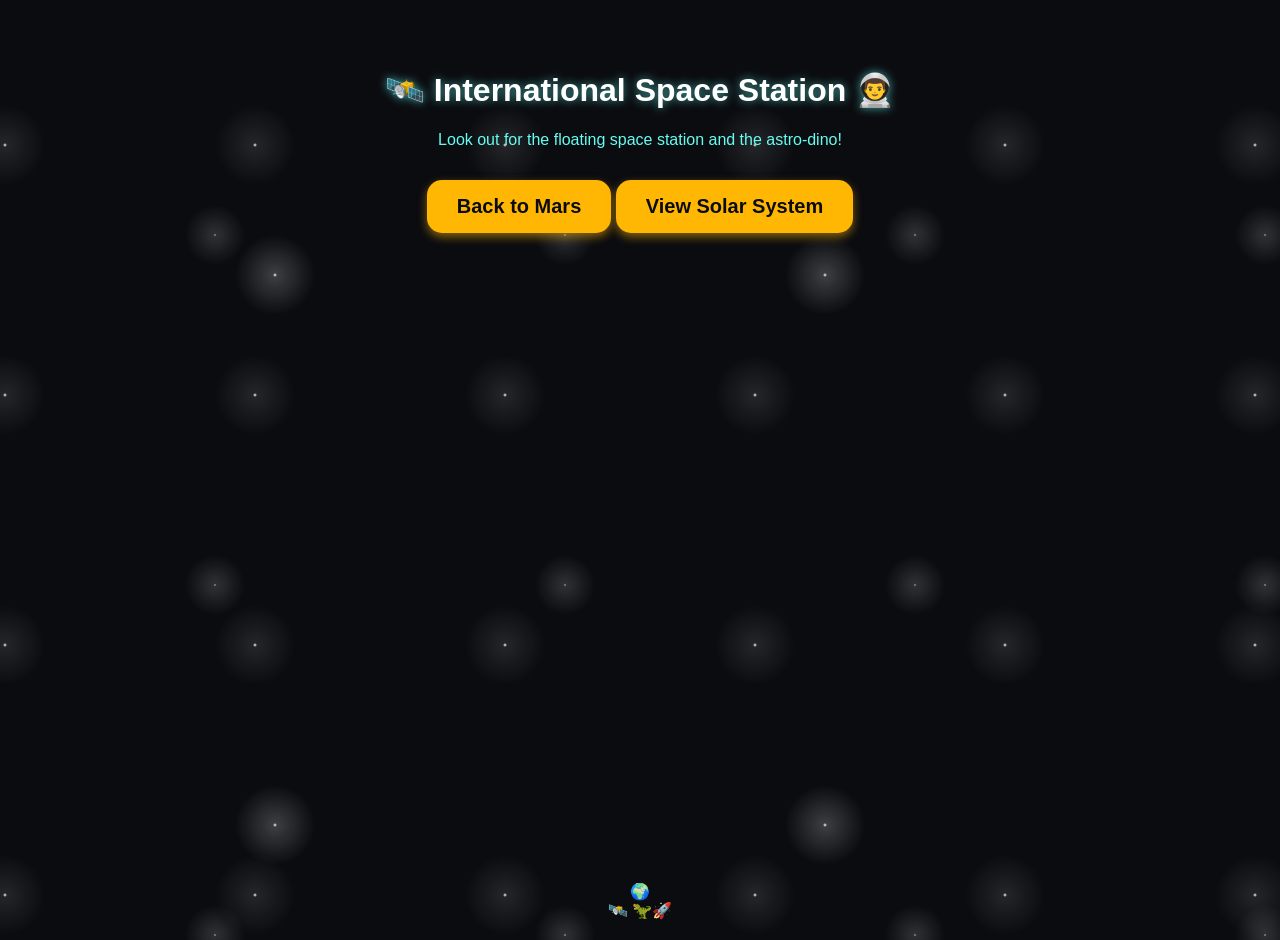
==== iss.html @ a88f9666 "Add initial HTML structure for ISS mission page" ====
<!DOCTYPE html>
<html lang="en">
<head>
    <meta charset="UTF-8">
    <meta name="viewport" content="width=device-width, initial-scale=1.0">
    <title>Luke's ISS Mission</title>
    <link rel="stylesheet" href="style.css">
</head>
<body>
    <div class="container">
        <h1>🛰️ International Space Station 👨‍🚀</h1>
        <p>Look out for the floating space station and the astro-dino!</p>
        
        <a href="index.html" class="nav-button">Back to Mars</a>
        <a href="solar-system.html" class="nav-button">View Solar System</a>
    </div>

    <div class="space-view">
        <div class="earth-below">🌍</div>
        
        <div class="iss-container">
            <span class="iss">🛰️</span>
            <span class="astro-dino" onclick="alert('Rawr! Zero gravity is fun!')">🦖🚀</span>
        </div>
    </div>
</body>
</html>
---- style.css ----
/* =========================================
   BASE STYLES & SPACE BACKGROUND
   ========================================= */
body {
    background-color: #0b0c10;
    /* This creates the starry space background using radial gradients */
    background-image: 
        radial-gradient(white, rgba(255,255,255,.2) 2px, transparent 40px),
        radial-gradient(white, rgba(255,255,255,.15) 1px, transparent 30px),
        radial-gradient(white, rgba(255,255,255,.1) 2px, transparent 40px);
    background-size: 550px 550px, 350px 350px, 250px 250px;
    background-position: 0 0, 40px 60px, 130px 270px;
    
    color: #66fcf1;
    font-family: 'Comic Sans MS', 'Chalkboard SE', sans-serif;
    text-align: center;
    margin: 0;
    padding: 20px;
    height: 100vh;
    display: flex;
    flex-direction: column;
    overflow: hidden; /* Keeps rockets from stretching the screen */
}

.container {
    flex-grow: 1;
    padding-top: 30px;
}

h1 {
    color: #ffffff;
    text-shadow: 0px 0px 10px #45a29e;
}

#message {
    margin-top: 20px;
    color: #ffb703;
}

/* =========================================
   BUTTONS & LINKS
   ========================================= */
button {
    background-color: #45a29e;
    color: #0b0c10;
    border: none;
    padding: 15px 30px;
    font-size: 20px;
    font-weight: bold;
    border-radius: 15px;
    cursor: pointer;
    box-shadow: 0 4px 10px rgba(102, 252, 241, 0.5);
    margin-top: 20px;
}

button:hover {
    background-color: #66fcf1;
}

.nav-button {
    display: inline-block;
    background-color: #ffb703; 
    color: #0b0c10;
    text-decoration: none;
    padding: 15px 30px;
    font-size: 20px;
    font-weight: bold;
    border-radius: 15px;
    margin-top: 15px;
    box-shadow: 0 4px 10px rgba(255, 183, 3, 0.5);
    transition: transform 0.2s;
}

.nav-button:hover {
    transform: scale(1.1);
    background-color: #ffc300;
}

/* =========================================
   PAGE 1: MARS PLANET & DINOSAURS
   ========================================= */
.planet-ground.mars {
    position: absolute;
    bottom: 0;
    left: 0;
    width: 100%;
    height: 150px;
    /* Red-orange gradient for Mars */
    background-image: linear-gradient(to top, #A52A2A, #D2691E);
    border-top-left-radius: 50% 100px;
    border-top-right-radius: 50% 100px;
    overflow: visible; 
}

/* Craters */
.crater {
    position: absolute;
    background: rgba(0, 0, 0, 0.4);
    border-radius: 50% / 10px;
    box-shadow: inset 0 2px 4px rgba(0, 0, 0, 0.6);
}

.cr1 { width: 60px; height: 35px; top: 30px; left: 15%; }
.cr2 { width: 40px; height: 25px; top: 60px; left: 60%; }
.cr3 { width: 80px; height: 45px; top: 80px; left: 35%; }
.cr4 { width: 50px; height: 30px; top: 20px; right: 10%; }

/* Trees & Bird Dinos */
.tree-area {
    position: absolute;
    width: 100%;
    height: 100%;
    top: 0;
    left: 0;
}

.tree {
    position: absolute;
    bottom: 0px;
    font-size: 70px;
}

.tree-group {
    position: absolute;
    bottom: -10px; 
    display: flex;
    justify-content: center;
    align-items: flex-end; 
    font-size: 70px;
}

.tl1 { left: 5%; font-size: 60px; }
.tl2 { left: 30%; bottom: 10px; font-size: 70px; }
.tl3 { right: 5%; font-size: 60px; }

.bird-dino {
    font-size: 35px;
    margin-bottom: 25px; 
}

/* Main Standing Dinos */
.dino-standing-area {
    position: absolute;
    top: -40px; 
    left: 50%;
    transform: translateX(-50%);
    font-size: 90px;
    width: auto;
    display: flex;
    justify-content: center;
    gap: 30px;
    z-index: 2; 
}

.dino {
    cursor: pointer;
    display: inline-block;
    transition: transform 0.2s;
}

.dino:hover {
    transform: scale(1.3);
}

/* =========================================
   PAGE 2: SOLAR SYSTEM ORBITS
   ========================================= */
.solar-system {
    position: relative;
    width: 100%;
    height: 500px;
    margin-top: 40px;
}

.sun {
    position: absolute;
    top: 50%;
    left: 50%;
    transform: translate(-50%, -50%);
    font-size: 100px;
    cursor: pointer;
    z-index: 10;
}

/* The dashed lines the planets follow */
.orbit-path {
    position: absolute;
    top: 50%;
    left: 50%;
    border: 2px dashed rgba(255, 255, 255, 0.2);
    border-radius: 50%;
    animation: spin linear infinite; 
}

/* Container for a planet and its moons */
.planet-group {
    position: absolute;
    top: 0;
    left: 50%;
    width: 50px;
    height: 50px;
    margin-top: -25px; 
    margin-left: -25px;
}

.planet {
    font-size: 40px;
    position: absolute;
    top: 5px;
    left: 5px;
    /* Spins opposite so the emoji stays upright */
    animation: counter-spin linear infinite; 
}

/* Earth */
.earth-orbit {
    width: 260px;
    height: 260px;
    margin-top: -130px;
    margin-left: -130px;
    animation-duration: 12s; 
}
.earth { animation-duration: 12s; }

/* Mars */
.mars-orbit {
    width: 400px;
    height: 400px;
    margin-top: -200px;
    margin-left: -200px;
    animation-duration: 18s; 
}
.mars { animation-duration: 18s; }

/* Moons */
.moon-orbit {
    position: absolute;
    top: 50%;
    left: 50%;
    border-radius: 50%;
    animation: spin linear infinite;
}

.moon {
    position: absolute;
    top: 0;
    left: 50%;
    font-size: 20px;
    margin-top: -10px;
    margin-left: -10px;
}

/* Earth's moon */
.earth-orbit .moon-orbit {
    width: 90px;
    height: 90px;
    margin-top: -45px;
    margin-left: -45px;
    animation-duration: 3s;
}

/* Mars' two moons */
.moon1-orbit {
    width: 80px;
    height: 80px;
    margin-top: -40px;
    margin-left: -40px;
    animation-duration: 2.5s;
}
.moon2-orbit {
    width: 120px;
    height: 120px;
    margin-top: -60px;
    margin-left: -60px;
    animation-duration: 4s;
}
.small-moon {
    font-size: 14px;
    margin-top: -7px;
    margin-left: -7px;
}

/* =========================================
   ANIMATION KEYFRAMES
   ========================================= */
@keyframes spin {
    100% { transform: rotate(360deg); }
}

@keyframes counter-spin {
    100% { transform: rotate(-360deg); }
}
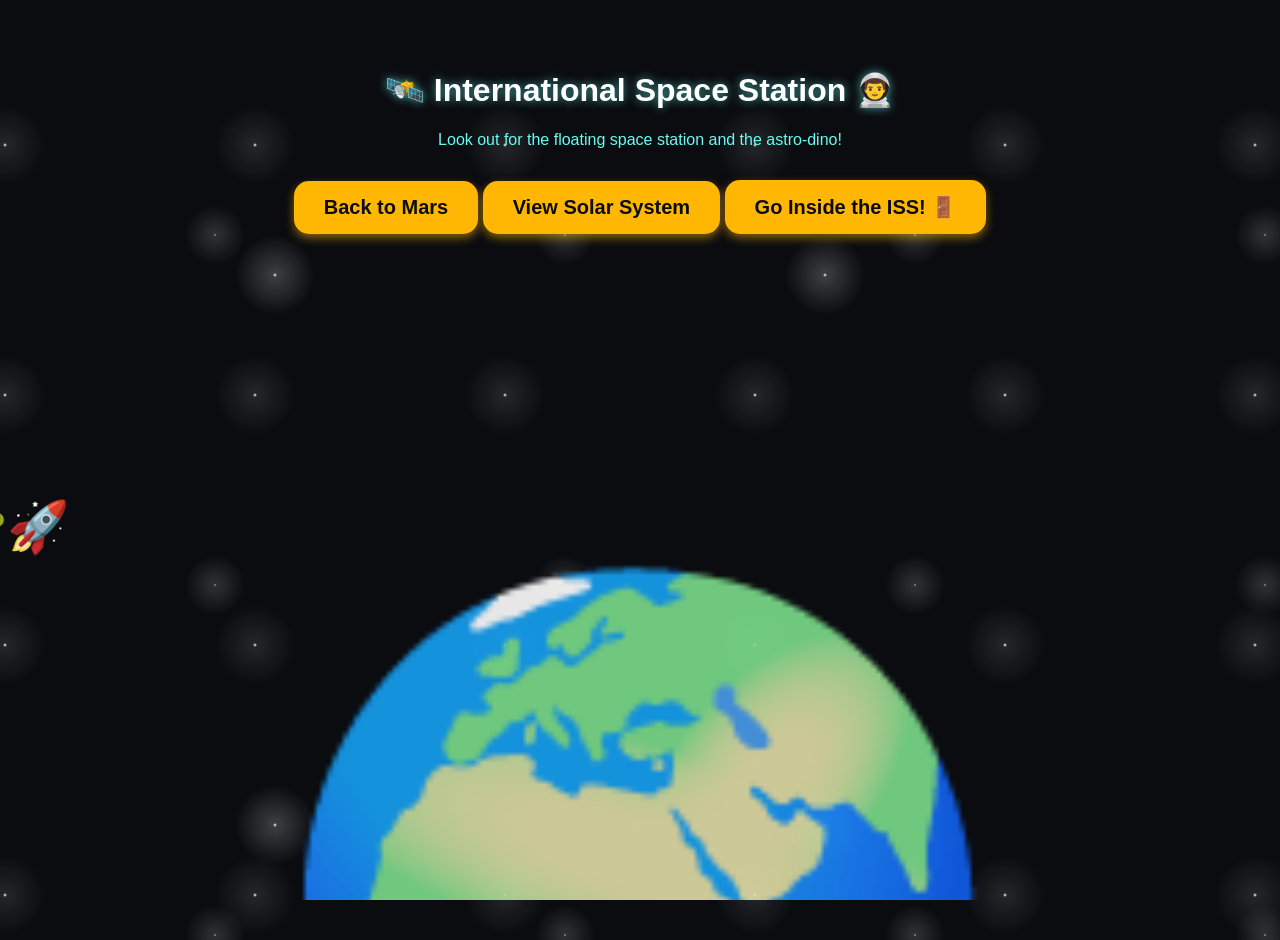
==== commit 1db6ab73: "Update iss.html" ====
--- a/iss.html
+++ b/iss.html
@@ -13,6 +13,7 @@
         
         <a href="index.html" class="nav-button">Back to Mars</a>
         <a href="solar-system.html" class="nav-button">View Solar System</a>
+        <a href="iss-inside.html" class="nav-button">Go Inside the ISS! 🚪</a>
     </div>
 
     <div class="space-view">
--- a/style.css
+++ b/style.css
@@ -105,33 +105,35 @@
 .cr3 { width: 80px; height: 45px; top: 80px; left: 35%; }
 .cr4 { width: 50px; height: 30px; top: 20px; right: 10%; }
 
-/* Trees & Bird Dinos */
+/* --- TREES & BIRD DINOS --- */
 .tree-area {
     position: absolute;
     width: 100%;
     height: 100%;
     top: 0;
     left: 0;
+    z-index: 1; /* Keeps them just behind your main standing dinos */
 }
 
 .tree {
     position: absolute;
-    bottom: 0px;
+    top: -60px; /* Pushes the tree UP to sit on the planet surface */
     font-size: 70px;
 }
 
 .tree-group {
     position: absolute;
-    bottom: -10px; 
+    top: -60px; /* Pushes the group UP */
     display: flex;
     justify-content: center;
     align-items: flex-end; 
     font-size: 70px;
 }
 
-.tl1 { left: 5%; font-size: 60px; }
-.tl2 { left: 30%; bottom: 10px; font-size: 70px; }
-.tl3 { right: 5%; font-size: 60px; }
+/* Specific positions adjusted to follow the rounded curve of Mars */
+.tl1 { left: 5%; top: -40px; font-size: 60px; } 
+.tl2 { left: 30%; top: -65px; font-size: 70px; }
+.tl3 { right: 5%; top: -40px; font-size: 60px; }
 
 .bird-dino {
     font-size: 35px;
@@ -290,3 +292,155 @@
 @keyframes counter-spin {
     100% { transform: rotate(-360deg); }
 }
+
+/* =========================================
+   PAGE 3: INTERNATIONAL SPACE STATION
+   ========================================= */
+.space-view {
+    position: absolute;
+    bottom: 0;
+    left: 0;
+    width: 100%;
+    height: 60vh;
+    overflow: hidden; /* Keeps the giant Earth from stretching the page down */
+}
+
+/* A massive Earth that sits at the bottom of the screen */
+.earth-below {
+    position: absolute;
+    bottom: -350px; /* Hides the bottom half of the emoji */
+    left: 50%;
+    transform: translateX(-50%);
+    font-size: 600px; /* Makes the emoji huge */
+    animation: spin 60s linear infinite; /* Very slow rotation */
+    z-index: 1;
+    opacity: 0.9;
+}
+
+/* The container holding the ISS and Dino */
+.iss-container {
+    position: absolute;
+    top: 20%;
+    left: -200px; /* Starts off-screen to the left */
+    font-size: 100px;
+    z-index: 5;
+    display: flex;
+    align-items: center;
+    gap: 20px;
+    /* Two animations: one moves it left-to-right, one makes it bob up and down */
+    animation: fly-across 20s linear infinite, float-up-down 4s ease-in-out infinite alternate;
+}
+
+/* The floating astronaut dinosaur */
+.astro-dino {
+    font-size: 50px;
+    cursor: pointer;
+    /* Bobs up and down slightly out of sync with the ISS */
+    animation: float-up-down 3s ease-in-out infinite alternate-reverse;
+}
+
+/* --- ISS KEYFRAMES --- */
+/* Moves the station from the far left to the far right of the screen */
+@keyframes fly-across {
+    0% { left: -250px; }
+    100% { left: 100vw; }
+}
+
+/* Creates a gentle hovering/bobbing effect */
+@keyframes float-up-down {
+    0% { transform: translateY(-20px); }
+    100% { transform: translateY(20px); }
+}
+
+/* =========================================
+   PAGE 4: INSIDE THE ISS
+   ========================================= */
+.iss-room {
+    position: relative;
+    /* Metallic grey background for the walls */
+    background-color: #bdc3c7; 
+    /* Creates a cool metallic wall-panel effect */
+    background-image: repeating-linear-gradient(90deg, transparent, transparent 50px, rgba(0,0,0,0.05) 50px, rgba(0,0,0,0.05) 52px);
+    width: 90%;
+    max-width: 800px;
+    height: 500px;
+    margin: 40px auto; /* Centers the room on the page */
+    border: 15px solid #7f8c8d;
+    border-radius: 30px;
+    box-shadow: inset 0 0 50px rgba(0,0,0,0.5); /* Makes the edges look dark and round */
+    overflow: hidden;
+}
+
+/* The big round space window */
+.iss-window {
+    position: absolute;
+    top: 40%;
+    left: 50%;
+    transform: translate(-50%, -50%);
+    width: 200px;
+    height: 200px;
+    background-color: #0b0c10; /* Dark space color */
+    border: 15px solid #95a5a6; /* Thick window frame */
+    border-radius: 50%;
+    box-shadow: inset 0 0 20px #000, 0 0 15px rgba(0,0,0,0.6);
+    display: flex;
+    justify-content: center;
+    align-items: center;
+}
+
+.window-view {
+    font-size: 70px;
+    animation: counter-spin 20s linear infinite; /* Slowly rotates the earth outside */
+}
+
+/* Control panels at the bottom of the room */
+.control-panels {
+    position: absolute;
+    bottom: 0;
+    width: 100%;
+    height: 80px;
+    background-color: #2c3e50; /* Darker console */
+    display: flex;
+    justify-content: space-around;
+    align-items: center;
+    font-size: 45px;
+    border-top: 5px solid #1a252f;
+    box-shadow: 0 -5px 15px rgba(0,0,0,0.3);
+}
+
+/* Astronauts bobbing up and down */
+.floating-crew {
+    position: absolute;
+    font-size: 65px;
+    /* Reusing the float animation from Page 3! */
+    animation: float-up-down 4s ease-in-out infinite alternate;
+    cursor: pointer;
+    z-index: 5;
+    transition: transform 0.2s;
+}
+
+.floating-crew:hover {
+    transform: scale(1.2);
+}
+
+.dino-astro {
+    animation-delay: 1.5s; /* Makes the dino bob out of sync with the others */
+}
+
+/* Tools slowly spinning and floating */
+.floating-tool {
+    position: absolute;
+    font-size: 40px;
+    animation: float-and-spin 12s linear infinite;
+    z-index: 4;
+}
+
+/* --- NEW ANIMATION FOR TOOLS --- */
+/* Makes objects float up and down while spinning around in zero-G */
+@keyframes float-and-spin {
+    0% { transform: translateY(0) rotate(0deg); }
+    25% { transform: translateY(-40px) rotate(90deg); }
+    50% { transform: translateY(0) rotate(180deg); }
+    75% { transform: translateY(40px) rotate(270deg); }
+    100% { transform: translateY(0) rotate(360deg); }
+}
